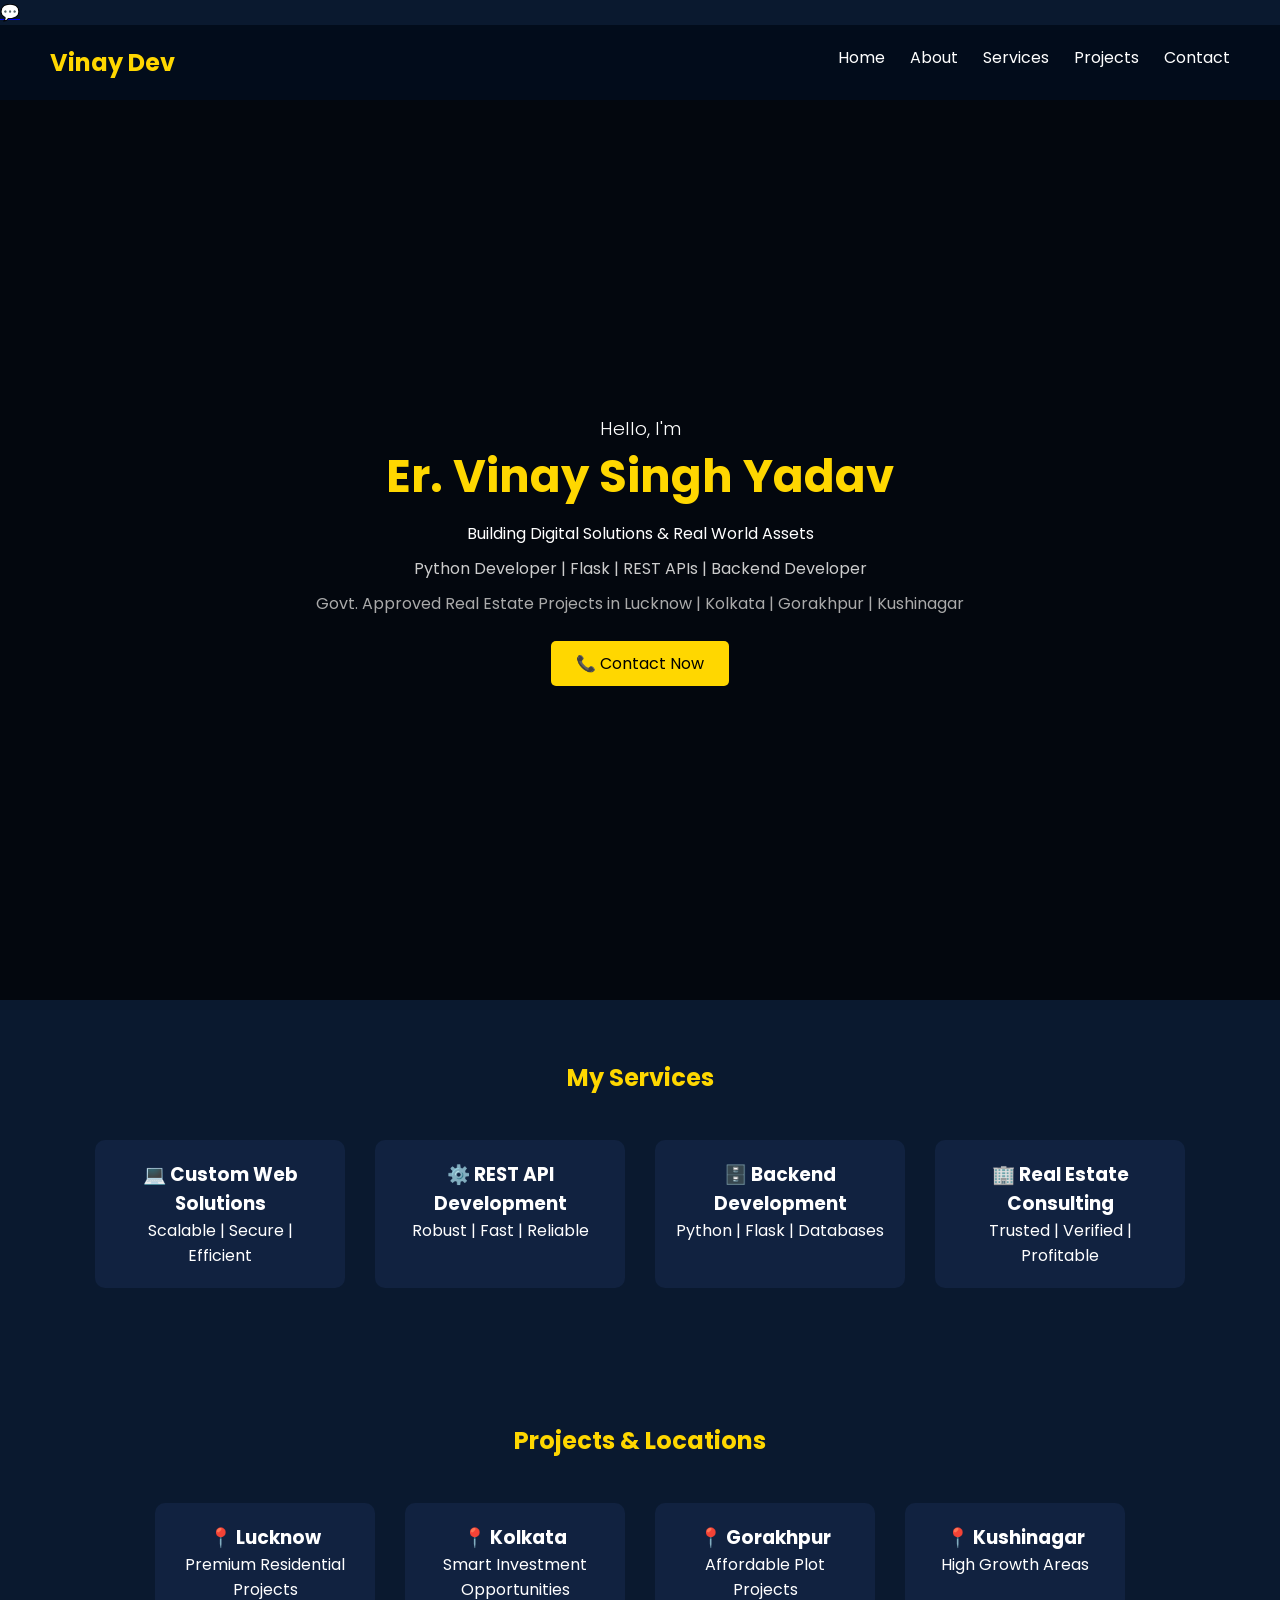
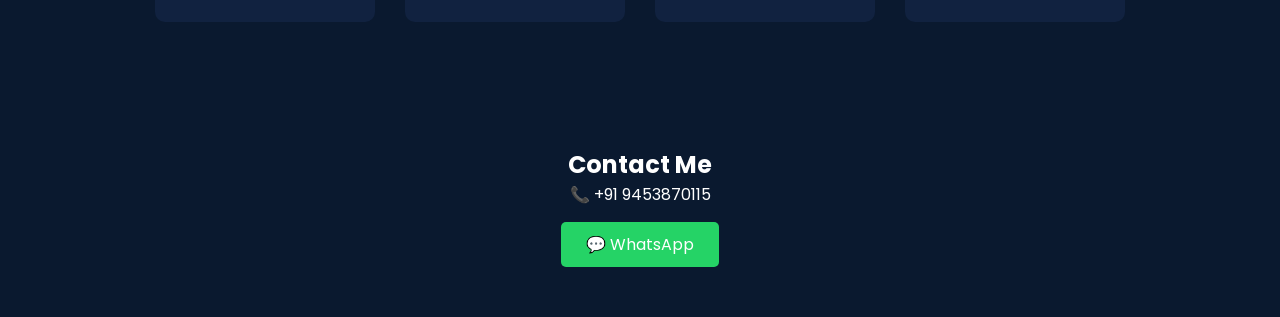
==== index.html @ 9ca008b6 "Add files via upload" ====
<!DOCTYPE html>
<html lang="en">
<head>
<meta charset="UTF-8">
<meta name="viewport" content="width=device-width, initial-scale=1.0">
<title>Vinay Singh Yadav | Portfolio</title>
<link rel="stylesheet" href="style.css">

<!-- Google Font -->
<link href="https://fonts.googleapis.com/css2?family=Poppins:wght@300;500;700&display=swap" rel="stylesheet">
</head>

<!-- WhatsApp Floating Button -->
<a href="https://wa.me/919453870115" class="whatsapp-float" target="_blank">
    💬
</a>
<body>

<!-- NAVBAR -->
<nav>
    <h2>Vinay Dev</h2>
    <ul>
        <li><a href="index.html">Home</a></li>
        <li><a href="about.html">About</a></li>
        <li><a href="services.html">Services</a></li>
        <li><a href="projects.html">Projects</a></li>
        <li><a href="contact.html">Contact</a></li>
    </ul>
</nav>

<!-- HERO SECTION -->
<section class="hero">
    <div class="overlay"></div>

    <div class="hero-content">
        <h3>Hello, I'm</h3>
        <h1>Er. Vinay Singh Yadav</h1>

        <p class="tagline">
            Building Digital Solutions & Real World Assets
        </p>

        <p class="skills">
            Python Developer | Flask | REST APIs | Backend Developer
        </p>

        <p class="real-estate">
            Govt. Approved Real Estate Projects in
            Lucknow | Kolkata | Gorakhpur | Kushinagar
        </p>

        <a href="contact.html" class="btn">📞 Contact Now</a>
    </div>
</section>

<!-- SERVICES -->
<section class="services">
    <h2>My Services</h2>

    <div class="service-box">

        <div class="card">
            <h3>💻 Custom Web Solutions</h3>
            <p>Scalable | Secure | Efficient</p>
        </div>

        <div class="card">
            <h3>⚙️ REST API Development</h3>
            <p>Robust | Fast | Reliable</p>
        </div>

        <div class="card">
            <h3>🗄️ Backend Development</h3>
            <p>Python | Flask | Databases</p>
        </div>

        <div class="card">
            <h3>🏢 Real Estate Consulting</h3>
            <p>Trusted | Verified | Profitable</p>
        </div>

    </div>
</section>

<!-- PROJECTS -->
<section class="projects">
    <h2>Projects & Locations</h2>

    <div class="project-box">

        <div class="project-card">
            <h3>📍 Lucknow</h3>
            <p>Premium Residential Projects</p>
        </div>

        <div class="project-card">
            <h3>📍 Kolkata</h3>
            <p>Smart Investment Opportunities</p>
        </div>

        <div class="project-card">
            <h3>📍 Gorakhpur</h3>
            <p>Affordable Plot Projects</p>
        </div>

        <div class="project-card">
            <h3>📍 Kushinagar</h3>
            <p>High Growth Areas</p>
        </div>

    </div>
</section>

<!-- CONTACT -->
<section class="contact">
    <h2>Contact Me</h2>
    <p>📞 +91 9453870115</p>
    <a href="#" class="btn whatsapp">💬 WhatsApp</a>
</section>

</body>
</html>
---- style.css ----
* {
    margin: 0;
    padding: 0;
    box-sizing: border-box;
    font-family: 'Poppins', sans-serif;
}

body {
    background: #0a192f;
    color: white;
}

/* NAVBAR */
nav {
    display: flex;
    justify-content: space-between;
    padding: 20px 50px;
    background: #020c1b;
}

nav h2 {
    color: gold;
}

nav ul {
    display: flex;
    list-style: none;
}

nav ul li {
    margin-left: 25px;
}

nav ul li a {
    color: white;
    text-decoration: none;
}

/* HERO */
.hero {
    height: 100vh;
    background: url('banner.jpg') no-repeat center/cover;
    position: relative;
}

.overlay {
    position: absolute;
    width: 100%;
    height: 100%;
    background: rgba(0,0,0,0.7);
}

.hero-content {
    position: relative;
    text-align: center;
    top: 50%;
    transform: translateY(-50%);
}

.hero h1 {
    font-size: 45px;
    color: gold;
}

.hero h3 {
    font-weight: 300;
}

.tagline {
    margin: 10px 0;
}

.skills {
    margin: 10px 0;
    color: #ccc;
}

.real-estate {
    margin: 10px 0;
    color: #aaa;
}

/* BUTTON */
.btn {
    display: inline-block;
    margin-top: 15px;
    padding: 10px 25px;
    background: gold;
    color: black;
    text-decoration: none;
    border-radius: 5px;
}

/* SERVICES */
.services {
    padding: 60px 20px;
    text-align: center;
}

.services h2 {
    color: gold;
    margin-bottom: 30px;
}

.service-box {
    display: flex;
    flex-wrap: wrap;
    justify-content: center;
}

.card {
    background: #112240;
    margin: 15px;
    padding: 20px;
    width: 250px;
    border-radius: 10px;
}

/* PROJECTS */
.projects {
    padding: 60px 20px;
    text-align: center;
}

.projects h2 {
    color: gold;
    margin-bottom: 30px;
}

.project-box {
    display: flex;
    flex-wrap: wrap;
    justify-content: center;
}

.project-card {
    background: #112240;
    margin: 15px;
    padding: 20px;
    width: 220px;
    border-radius: 10px;
}

/* CONTACT */
.contact {
    text-align: center;
    padding: 50px;
}

.whatsapp {
    background: #25D366;
    color: white;
}
/* PAGE HEADER */
.page-header {
    height: 300px;
    background: url('banner.jpg') no-repeat center/cover;
    position: relative;
}

.page-header .overlay {
    position: absolute;
    width: 100%;
    height: 100%;
    background: rgba(0,0,0,0.7);
}

.header-content {
    position: relative;
    text-align: center;
    top: 50%;
    transform: translateY(-50%);
}

.header-content h1 {
    font-size: 40px;
    color: gold;
}

.header-content p {
    color: #ccc;
}

/* BREADCRUMB */
.breadcrumb {
    background: #0a192f;
    padding: 10px 50px;
}

.breadcrumb a {
    color: gold;
    text-decoration: none;
}

/* SERVICES PAGE */
.services-page {
    padding: 60px 20px;
}

.service-grid {
    display: flex;
    flex-wrap: wrap;
    justify-content: center;
}

.service-card {
    background: #112240;
    margin: 15px;
    padding: 30px;
    width: 280px;
    border-radius: 10px;
    text-align: center;
    transition: 0.3s;
}

.service-card:hover {
    transform: translateY(-10px);
}

.icon {
    font-size: 40px;
    margin-bottom: 10px;
/* PROJECT PAGE */
.projects-section {
    padding: 60px 20px;
    text-align: center;
}

.projects-section h2 {
    color: gold;
    margin-bottom: 30px;
}

.project-grid {
    display: flex;
    flex-wrap: wrap;
    justify-content: center;
}

.project-card {
    background: #112240;
    margin: 15px;
    padding: 20px;
    width: 260px;
    border-radius: 10px;
    text-align: center;
    transition: 0.3s;
}

.project-card img {
    width: 100%;
    border-radius: 10px;
    margin-bottom: 10px;
}

.project-card span {
    display: block;
    margin-top: 10px;
    color: gold;
}

.project-card:hover {
    transform: translateY(-10px);
}
/* CONTACT PAGE */
.contact-page {
    display: flex;
    flex-wrap: wrap;
    padding: 60px 20px;
    justify-content: center;
}

.contact-info {
    width: 300px;
    margin: 20px;
}

.contact-info h2 {
    color: gold;
    margin-bottom: 10px;
}

.contact-info p {
    margin: 10px 0;
}

.contact-form {
    width: 350px;
    margin: 20px;
}

.contact-form form {
    display: flex;
    flex-direction: column;
}

.contact-form input,
.contact-form textarea {
    margin-bottom: 15px;
    padding: 10px;
    border: none;
    border-radius: 5px;
}

.contact-form button {
    padding: 10px;
    background: gold;
    border: none;
    cursor: pointer;
}
.whatsapp-float {
    position: fixed;
    bottom: 20px;
    right: 20px;
    background: #25D366;
    color: white;
    font-size: 28px;
    padding: 15px 18px;
    border-radius: 50%;
    text-decoration: none;
    box-shadow: 0 4px 10px rgba(0,0,0,0.3);
    z-index: 1000;
    transition: 0.3s;
}

.whatsapp-float:hover {
    transform: scale(1.1);
}
/* ABOUT PAGE */
.about-section {
    padding: 60px 20px;
}

.about-container {
    display: flex;
    flex-wrap: wrap;
    align-items: center;
    justify-content: center;
}

.about-image img {
    width: 250px;
    border-radius: 10px;
    margin: 20px;
}

.about-content {
    max-width: 500px;
    margin: 20px;
}

.about-content h2 {
    color: gold;
}

.highlight {
    color: #ccc;
    margin: 10px 0;
}

/* SKILLS */
.skills {
    padding: 60px 20px;
    text-align: center;
}

.skills h2 {
    color: gold;
    margin-bottom: 30px;
}

.skills-box {
    display: flex;
    flex-wrap: wrap;
    justify-content: center;
}

.skill-card {
    background: #112240;
    margin: 10px;
    padding: 15px 25px;
    border-radius: 8px;
}
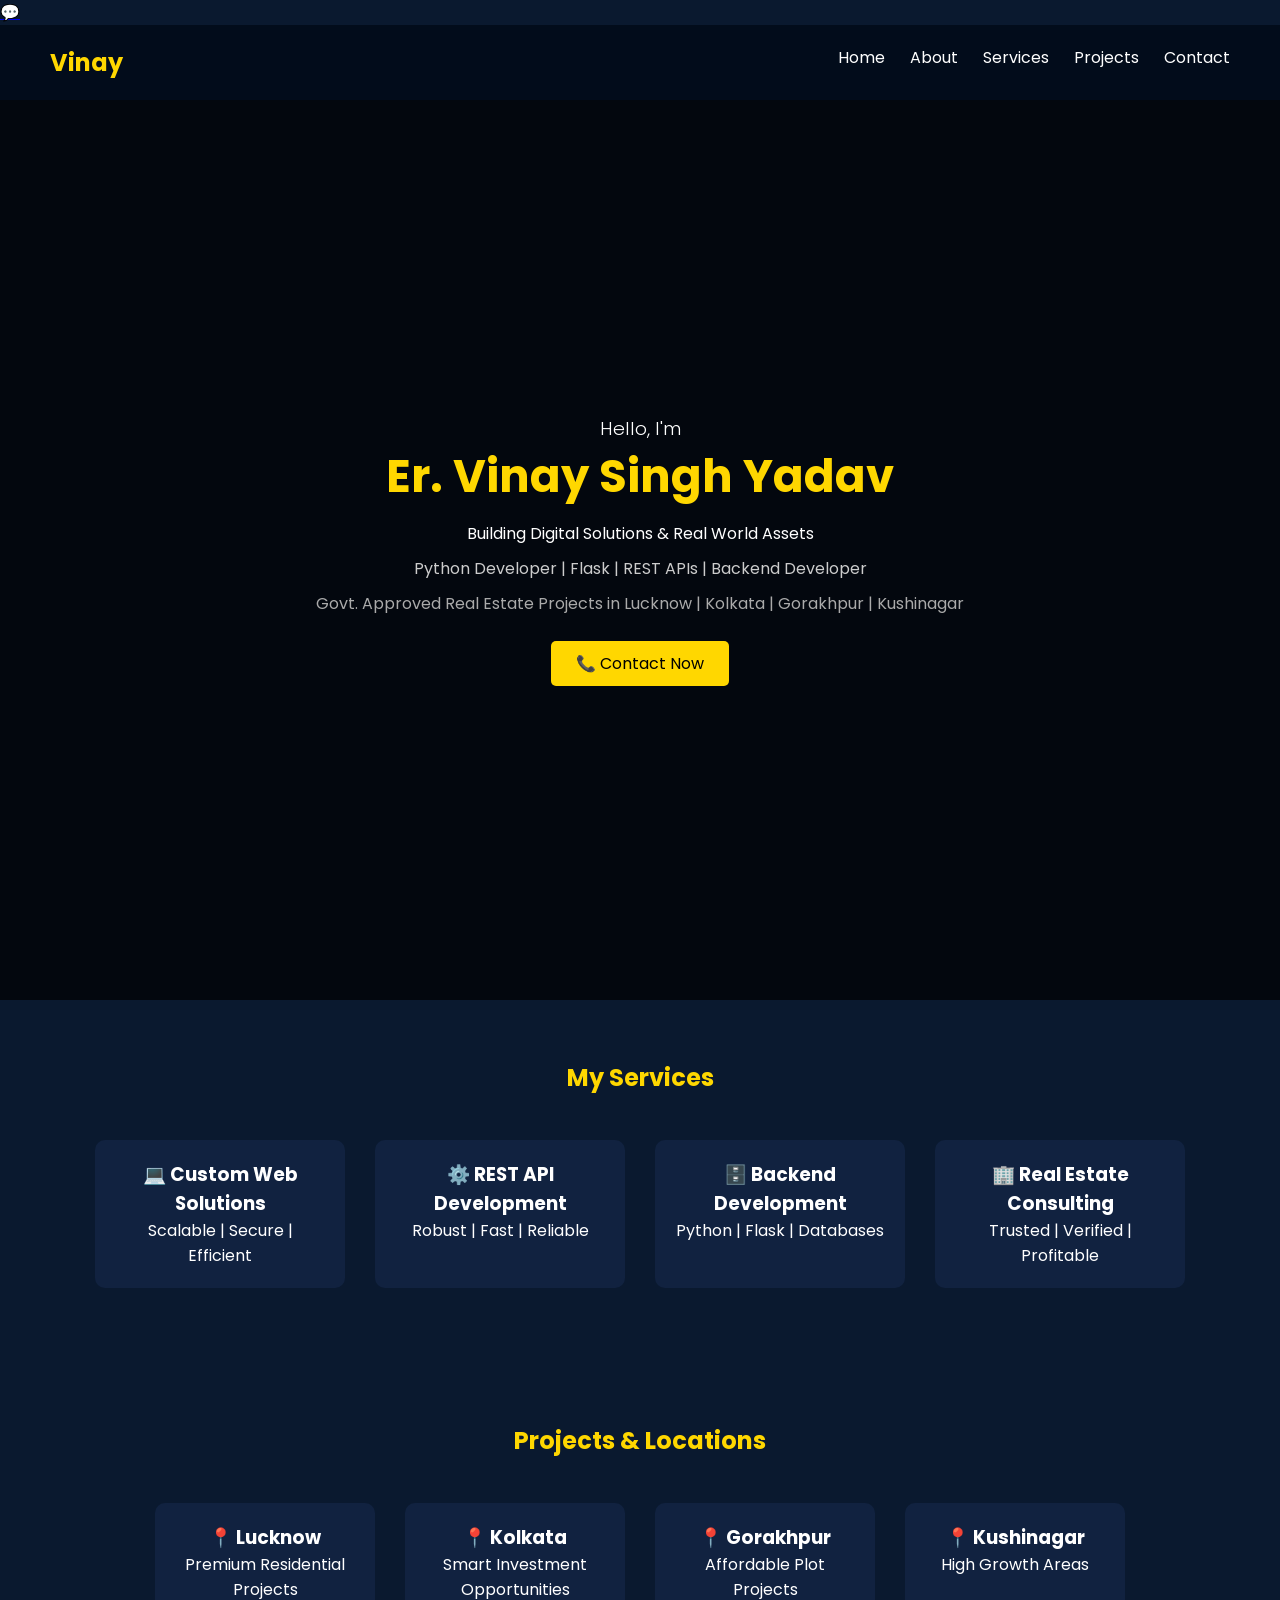
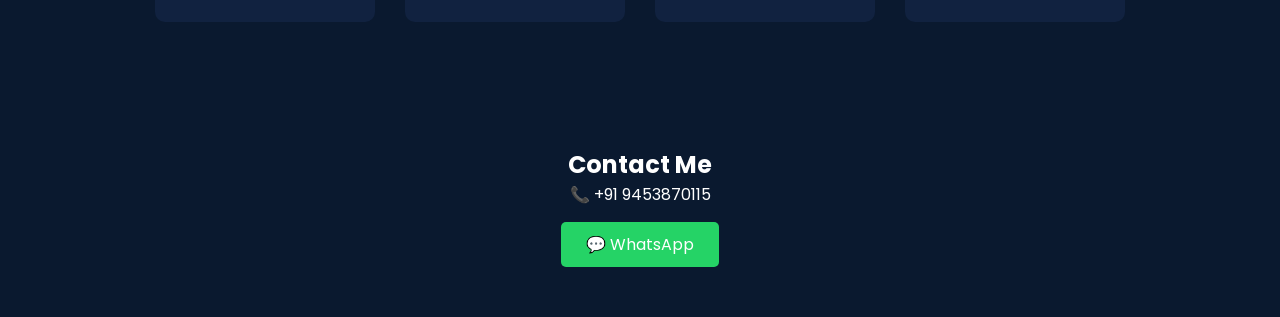
==== commit 9bbb6505: "Update index.html" ====
--- a/index.html
+++ b/index.html
@@ -18,7 +18,7 @@
 
 <!-- NAVBAR -->
 <nav>
-    <h2>Vinay Dev</h2>
+    <h2>Vinay</h2>
     <ul>
         <li><a href="index.html">Home</a></li>
         <li><a href="about.html">About</a></li>
@@ -119,4 +119,4 @@
 </section>
 
 </body>
-</html>+</html>
